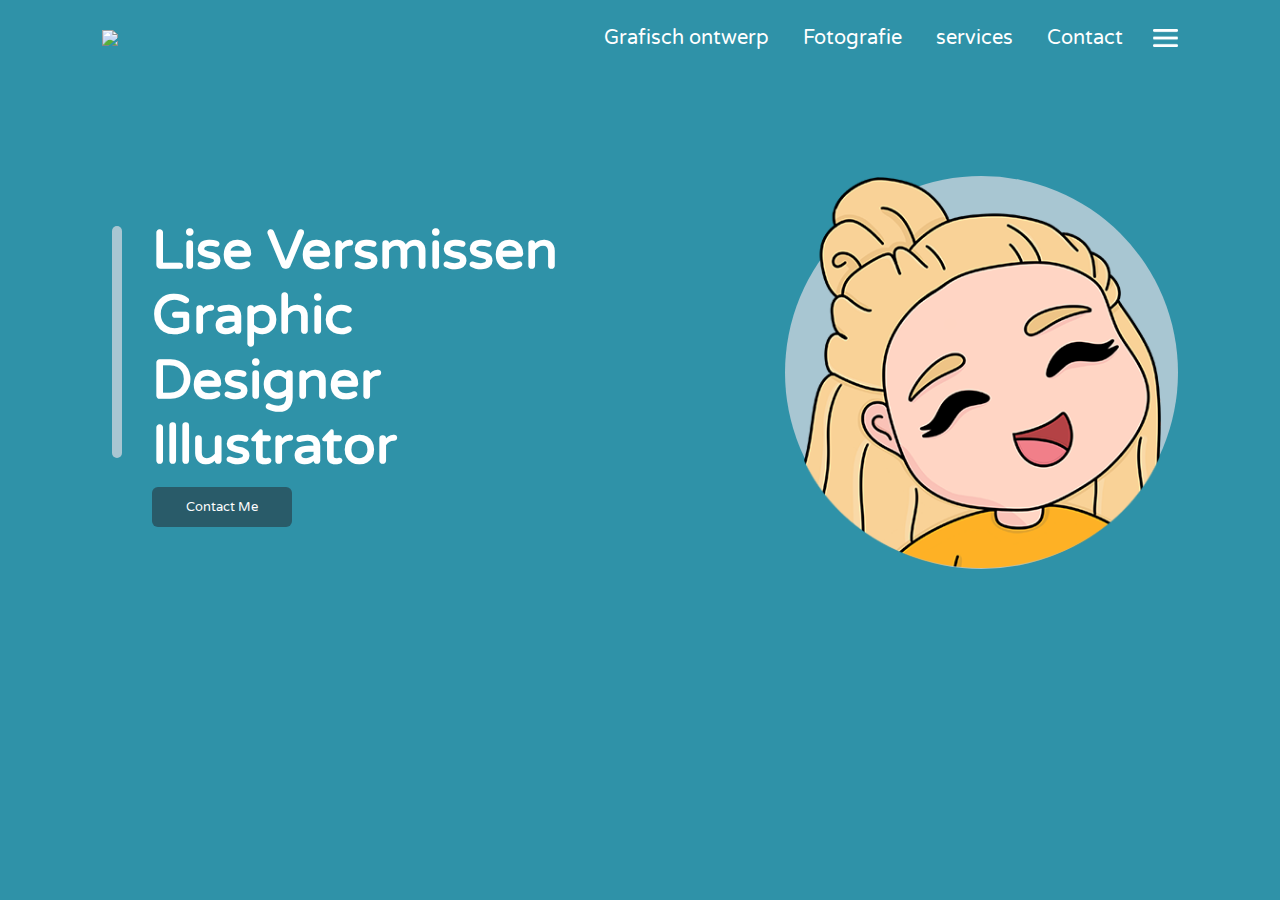
==== index.html @ 8cf89bff "git commit -m" ====
<!DOCTYPE html>
<html lang="nl">
<head>
    <meta name="viewport" content="width=device-width, initial-scale=1.0">
    <meta charset="UTF-8">
    <title>LV Graphics</title>
    <link rel="icon" href="assets/logolisetab.png">
    <link rel="stylesheet" href="style.css">
    <link rel="preconnect" href="https://fonts.googleapis.com">
    <link rel="preconnect" href="https://fonts.gstatic.com" crossorigin>
    <link href="https://fonts.googleapis.com/css2?family=Varela+Round&display=swap" rel="stylesheet">
</head>
<body>
<header>

</header>
<main>
<div class="container">
    <div class="navbar">
        <img src="assets/logolisebold.svg" class="logomain">
        <nav>
            <ul>
                <li><a href="grafischontwerp.html">Grafisch ontwerp</a></li>
                <li><a href="fotografie.html">Fotografie</a></li>
                <li><a href="services.html">services</a></li>
                <li><a href="contact.html">Contact</a></li>
            </ul>
        </nav>
        <img src="assets/menu.png" class="menu-icon">
    </div>
    <img src="assets/lines.png" class="lines" alt="lijntjes">
    <div class="row">
        <div class="col-1">
            <h2>Lise Versmissen <br>
                Graphic Designer <br>
                Illustrator</h2>
            <button type="button">Contact Me <img src="assets/arrow.png" alt="pijltje"></button>
        </div>
        <div class="col-2">
            <img src="assets/illustratie1.png" alt="illustratie lise" class="illustratie">
            <div class="color-circle"></div>

        </div>
    </div>
</div>
</main>

</body>
<footer>

</footer>
</html>
---- style.css ----
/* algemene css */
* {
    margin: 0;
    padding: 0;
    font-family: 'Varela Round', sans-serif;
}

body {
    background-color: #2F92A8;
}

/* specifieke css */
.container {
    width: 100%;
    min-height: 100vh;
    padding-left: 8%;
    padding-right: 8%;
    box-sizing: border-box;
    overflow: hidden;
}

.navbar {
    width: 100%;
    display: flex;
    align-items: center;
    font-family: 'Varela Round', sans-serif;;
}

.logomain {
    width: 150px;
    cursor: pointer;
    margin: 30px 0;
}

.menu-icon {
    width: 25px;
    cursor: pointer
}

nav {
    flex: 1;
    text-align: right;
}

nav ul li {
    list-style: none;
    display: inline-block;
    margin-right: 30px;
}

nav ul li a {
    text-decoration: none;
    color: white;
    font-size: 20px;
}

nav ul li a:hover {
    color: #ebb548;
}

.row {
    display: flex;
    justify-content: space-between;
    align-items: center;
    margin: 100px 0;
}

.col-1 {
    flex-basis: 40%;
    position: relative;
    margin-left: 50px;
}

.col-1 h2 {
    font-size: 54px;
    color: white;
}

button {
    width: 140px;
    border: 0;
    padding: 12px 10px;
    margin-top: 9px;
    outline: none;
    color: white;
    background: #295b69;
    border-radius: 6px;
    transition: width 0.5s;
}

button img {
    width: 30px;
    display: none;
}

button:hover img {
    display: block;
}

button:hover {
    width: 160px;
    display: flex;
    align-items: center;
    justify-content: space-between;
    background-color: #a8c6d2;
}

.col-1:after {
    content: '';
    width: 10px;
    height: 75%;
    background: #a8c6d2;
    position: absolute;
    left: -40px;
    top: 8px;
    border-radius: 6px;
}
.col-2 {
    position: relative;
    flex-basis: 30%;
    display: flex;
    align-items: center;
}
.color-circle {
    position: absolute;
    right: 0;
    top: 0;
    background: #a8c6d2;
    border-radius: 50%;
    height: 393px;
    width: 393px;
    z-index: -1;
}
.illustratie {
    width: 393px;
    height: 394px;
    position: sticky;
}
.color-circle {
    position: sticky;
}
.illustratie {
    position: absolute;
}
.lines {
    top: -21.457977294921875px;
    left: -5.020406723022461px;
    width: 813px;
    height: 661px;
    position: absolute;
    opacity: 50%;
}
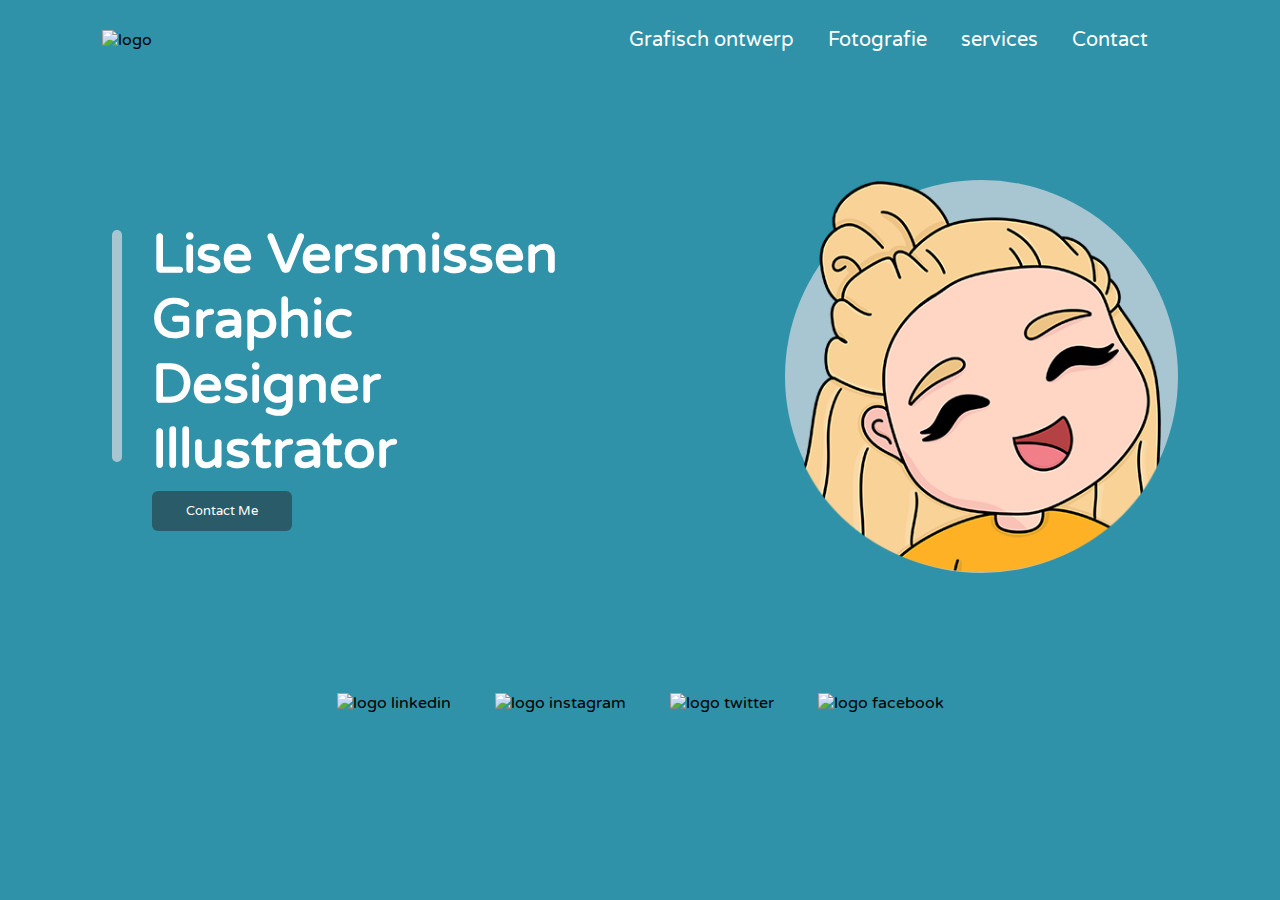
==== commit 28f910ae: "git commit -m" ====
--- a/index.html
+++ b/index.html
@@ -9,42 +9,53 @@
     <link rel="preconnect" href="https://fonts.googleapis.com">
     <link rel="preconnect" href="https://fonts.gstatic.com" crossorigin>
     <link href="https://fonts.googleapis.com/css2?family=Varela+Round&display=swap" rel="stylesheet">
+    <script type="text/javascript" src="navbar.js"></script>
 </head>
 <body>
-<header>
 
-</header>
-<main>
-<div class="container">
-    <div class="navbar">
-        <img src="assets/logolisebold.svg" class="logomain">
-        <nav>
-            <ul>
-                <li><a href="grafischontwerp.html">Grafisch ontwerp</a></li>
-                <li><a href="fotografie.html">Fotografie</a></li>
-                <li><a href="services.html">services</a></li>
-                <li><a href="contact.html">Contact</a></li>
-            </ul>
-        </nav>
-        <img src="assets/menu.png" class="menu-icon">
-    </div>
-    <img src="assets/lines.png" class="lines" alt="lijntjes">
-    <div class="row">
-        <div class="col-1">
-            <h2>Lise Versmissen <br>
-                Graphic Designer <br>
-                Illustrator</h2>
-            <button type="button">Contact Me <img src="assets/arrow.png" alt="pijltje"></button>
+    <div class="container">
+        <div class="navbar">
+            <img src="assets/logolisebold.svg" class="logomain" alt="logo">
+            <nav>
+                <ul class="menubar">
+                    <li><a href="grafischontwerp.html">Grafisch ontwerp</a></li>
+                    <li><a href="fotografie.html">Fotografie</a></li>
+                    <li><a href="services.html">services</a></li>
+                    <li><a href="contact.html">Contact</a></li>
+                </ul>
+            </nav>
+           <img src="assets/menu.png" alt="menu icon" class="menu-icon" onclick="togglemenu()">
         </div>
-        <div class="col-2">
-            <img src="assets/illustratie1.png" alt="illustratie lise" class="illustratie">
-            <div class="color-circle"></div>
-
+        <img src="assets/lines.png" class="lines" alt="lijntjes">
+        <div class="row">
+            <div class="col-1">
+                <h2>Lise Versmissen <br>
+                    Graphic Designer <br>
+                    Illustrator</h2>
+                <button type="button">Contact Me <img src="assets/arrow.png" alt="pijltje"></button>
+            </div>
+            <div class="col-2">
+                <img src="assets/illustratie1.png" alt="illustratie lise" class="illustratie">
+                <div class="color-circle"></div>
+            </div>
+        </div>
+        <div class="social-links">
+            <img src="assets/linkedin.svg" alt="logo linkedin">
+            <img src="assets/instagram.svg" alt="logo instagram">
+            <img src="assets/twitter.svg" alt="logo twitter">
+            <img src="assets/facebook.svg" alt="logo facebook">
         </div>
     </div>
-</div>
-</main>
-
+<script>
+    function togglemenu() {
+        var x = document.getElementsByClassName("menu-icon");
+        if (x.style.display === "block") {
+            x.style.display = "none";
+        } else {
+            x.style.display = "block";
+        }
+    }
+</script>
 </body>
 <footer>
 
--- a/style.css
+++ b/style.css
@@ -34,7 +34,8 @@
 
 .menu-icon {
     width: 25px;
-    cursor: pointer
+    cursor: pointer;
+    display: none;
 }
 
 nav {
@@ -149,4 +150,43 @@
     height: 661px;
     position: absolute;
     opacity: 50%;
+}
+.social-links img{
+    height: 20px;
+    margin: 20px;
+    cursor: pointer;
+}
+.social-links {
+    text-align: center;
+}
+@media only screen and (max-width:700px) {
+
+    nav ul{
+        width: 100%;
+        background: #295b69;
+        position: absolute;
+        top: 90px;
+        right: 0;
+        z-index: 2;
+    }
+    nav ul li {
+        display: block;
+        margin-top: 16px;
+        margin-bottom: 10px;
+    }
+    nav ul li a{
+        color: white;
+    }
+    .menu-icon {
+        display: block;
+
+    }
+    .menubar {
+        overflow: hidden;
+        transition: 0.5s;
+    }
+    .row {
+        flex-direction: column-reverse;
+        margin: 50px 0;
+    }
 }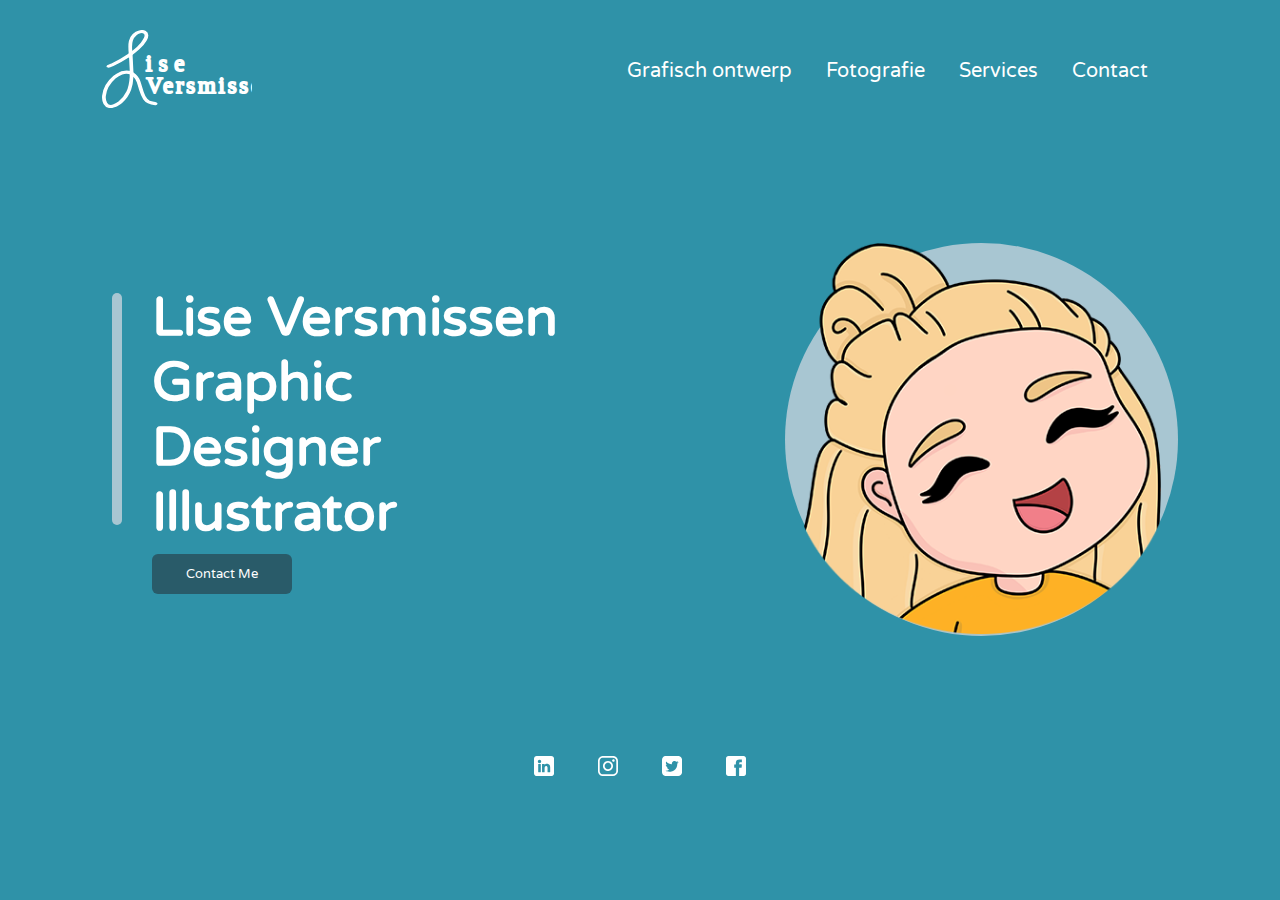
==== commit 1c73da87: "git commit -m" ====
--- a/index.html
+++ b/index.html
@@ -9,24 +9,23 @@
     <link rel="preconnect" href="https://fonts.googleapis.com">
     <link rel="preconnect" href="https://fonts.gstatic.com" crossorigin>
     <link href="https://fonts.googleapis.com/css2?family=Varela+Round&display=swap" rel="stylesheet">
-    <script type="text/javascript" src="navbar.js"></script>
+    <script src="navbar.js"></script>
 </head>
 <body>
 
     <div class="container">
         <div class="navbar">
-            <img src="assets/logolisebold.svg" class="logomain" alt="logo">
+            <a href="index.html"><img src="assets/logolisebold.svg" class="logomain" alt="logo"> </a>
             <nav>
-                <ul class="menubar">
+                <ul id="menubar">
                     <li><a href="grafischontwerp.html">Grafisch ontwerp</a></li>
                     <li><a href="fotografie.html">Fotografie</a></li>
-                    <li><a href="services.html">services</a></li>
-                    <li><a href="contact.html">Contact</a></li>
+                    <li><a href="Services.html">Services</a></li>
+                    <li><a href="Contact.html">Contact</a></li>
                 </ul>
             </nav>
            <img src="assets/menu.png" alt="menu icon" class="menu-icon" onclick="togglemenu()">
         </div>
-        <img src="assets/lines.png" class="lines" alt="lijntjes">
         <div class="row">
             <div class="col-1">
                 <h2>Lise Versmissen <br>
@@ -46,16 +45,6 @@
             <img src="assets/facebook.svg" alt="logo facebook">
         </div>
     </div>
-<script>
-    function togglemenu() {
-        var x = document.getElementsByClassName("menu-icon");
-        if (x.style.display === "block") {
-            x.style.display = "none";
-        } else {
-            x.style.display = "block";
-        }
-    }
-</script>
 </body>
 <footer>
 
--- a/style.css
+++ b/style.css
@@ -143,14 +143,7 @@
 .illustratie {
     position: absolute;
 }
-.lines {
-    top: -21.457977294921875px;
-    left: -5.020406723022461px;
-    width: 813px;
-    height: 661px;
-    position: absolute;
-    opacity: 50%;
-}
+
 .social-links img{
     height: 20px;
     margin: 20px;
@@ -181,7 +174,7 @@
         display: block;
 
     }
-    .menubar {
+    #menubar {
         overflow: hidden;
         transition: 0.5s;
     }
@@ -189,4 +182,8 @@
         flex-direction: column-reverse;
         margin: 50px 0;
     }
+    .col-2 {
+        flex-basis: 100%;
+        margin-bottom: 50px;
+    }
 }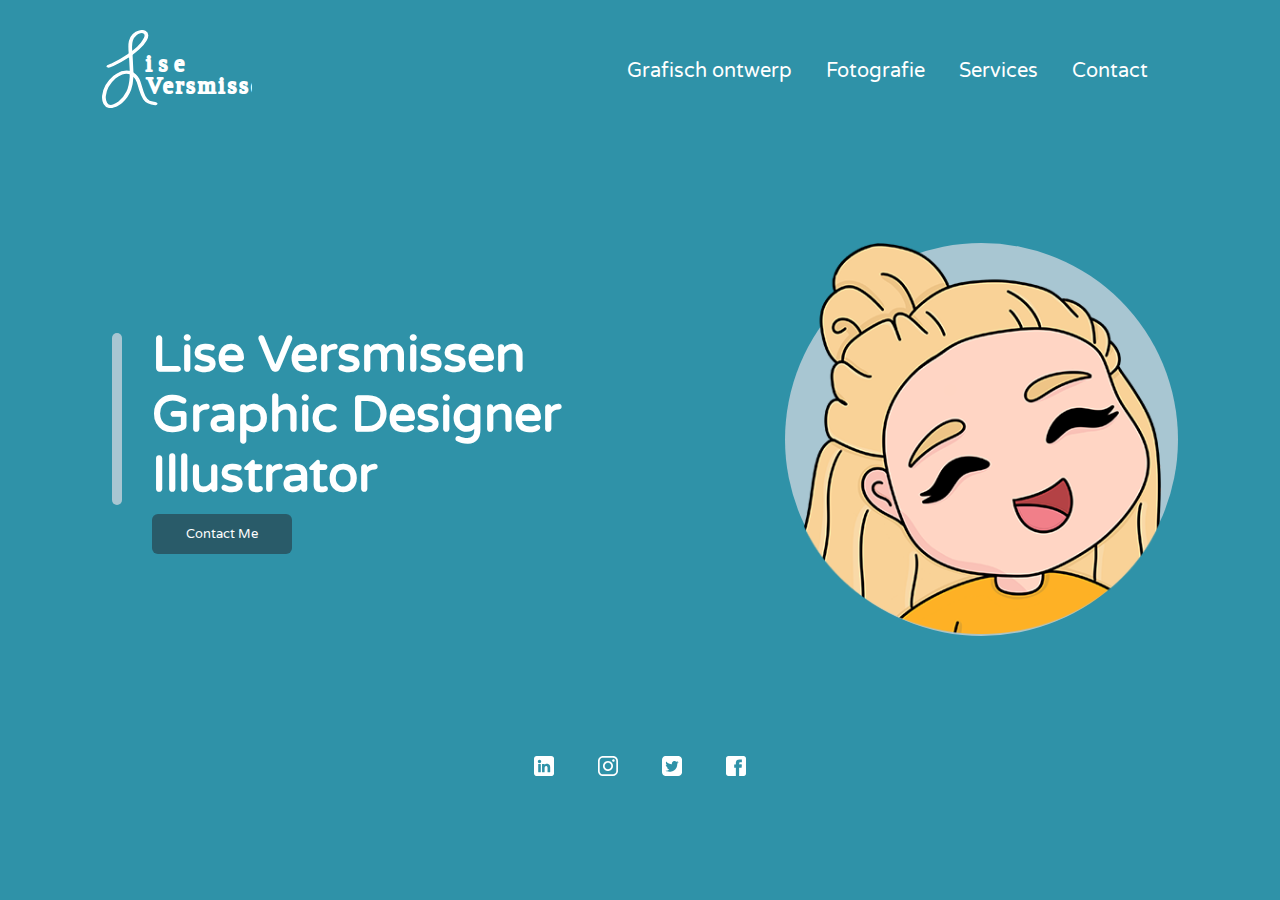
==== commit 8a1709c1: "git commit -m" ====
--- a/index.html
+++ b/index.html
@@ -20,8 +20,8 @@
                 <ul id="menubar">
                     <li><a href="grafischontwerp.html">Grafisch ontwerp</a></li>
                     <li><a href="fotografie.html">Fotografie</a></li>
-                    <li><a href="Services.html">Services</a></li>
-                    <li><a href="Contact.html">Contact</a></li>
+                    <li><a href="services.html">Services</a></li>
+                    <li><a href="contact.html">Contact</a></li>
                 </ul>
             </nav>
            <img src="assets/menu.png" alt="menu icon" class="menu-icon" onclick="togglemenu()">
@@ -45,6 +45,7 @@
             <img src="assets/facebook.svg" alt="logo facebook">
         </div>
     </div>
+
 </body>
 <footer>
 
--- a/style.css
+++ b/style.css
@@ -73,7 +73,7 @@
 }
 
 .col-1 h2 {
-    font-size: 54px;
+    font-size: 50px;
     color: white;
 }
 
@@ -185,5 +185,19 @@
     .col-2 {
         flex-basis: 100%;
         margin-bottom: 50px;
-    }
+        align-items: center;
+    }
+    .illustratie {
+        width: 299px;
+        height: 300px;
+        position: relative;
+    }
+    .color-circle {
+        position: absolute;
+        width: 299px;
+        height: 300px;
+    }
+
+
+
 }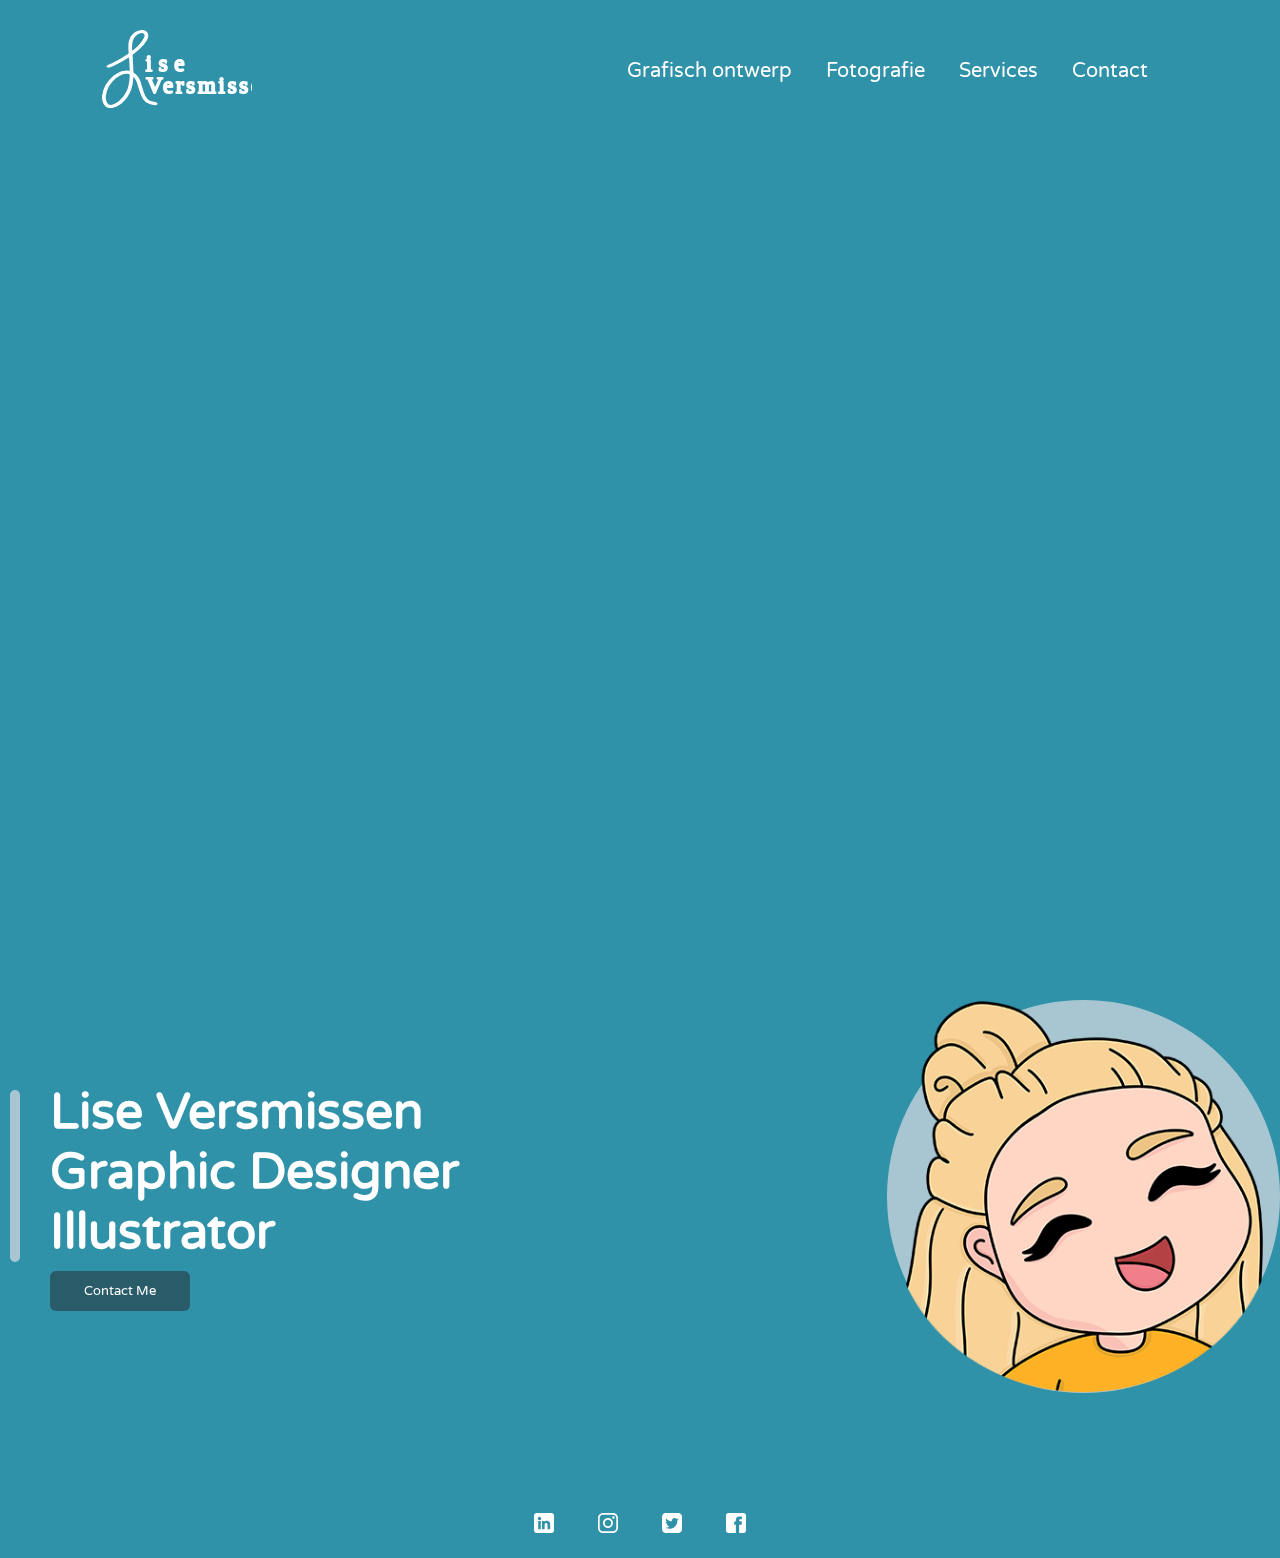
==== commit a72de5b5: "git commit -m" ====
--- a/index.html
+++ b/index.html
@@ -12,7 +12,7 @@
     <script src="navbar.js"></script>
 </head>
 <body>
-
+<header>
     <div class="container">
         <div class="navbar">
             <a href="index.html"><img src="assets/logolisebold.svg" class="logomain" alt="logo"> </a>
@@ -24,27 +24,31 @@
                     <li><a href="contact.html">Contact</a></li>
                 </ul>
             </nav>
-           <img src="assets/menu.png" alt="menu icon" class="menu-icon" onclick="togglemenu()">
+            <img src="assets/menu.png" alt="menu icon" class="menu-icon" onclick="togglemenu()">
         </div>
-        <div class="row">
-            <div class="col-1">
-                <h2>Lise Versmissen <br>
-                    Graphic Designer <br>
-                    Illustrator</h2>
-                <button type="button">Contact Me <img src="assets/arrow.png" alt="pijltje"></button>
-            </div>
-            <div class="col-2">
-                <img src="assets/illustratie1.png" alt="illustratie lise" class="illustratie">
-                <div class="color-circle"></div>
-            </div>
+
+    </div>
+</header>
+<main>
+    <div class="row">
+        <div class="col-1">
+            <h2>Lise Versmissen <br>
+                Graphic Designer <br>
+                Illustrator</h2>
+            <button type="button">Contact Me <img src="assets/arrow.png" alt="pijltje"></button>
         </div>
-        <div class="social-links">
-            <img src="assets/linkedin.svg" alt="logo linkedin">
-            <img src="assets/instagram.svg" alt="logo instagram">
-            <img src="assets/twitter.svg" alt="logo twitter">
-            <img src="assets/facebook.svg" alt="logo facebook">
+        <div class="col-2">
+            <img src="assets/illustratie1.png" alt="illustratie lise" class="illustratie">
+            <div class="color-circle"></div>
         </div>
     </div>
+    <div class="social-links">
+        <img src="assets/linkedin.svg" alt="logo linkedin">
+        <img src="assets/instagram.svg" alt="logo instagram">
+        <img src="assets/twitter.svg" alt="logo twitter">
+        <img src="assets/facebook.svg" alt="logo facebook">
+    </div>
+</main>
 
 </body>
 <footer>
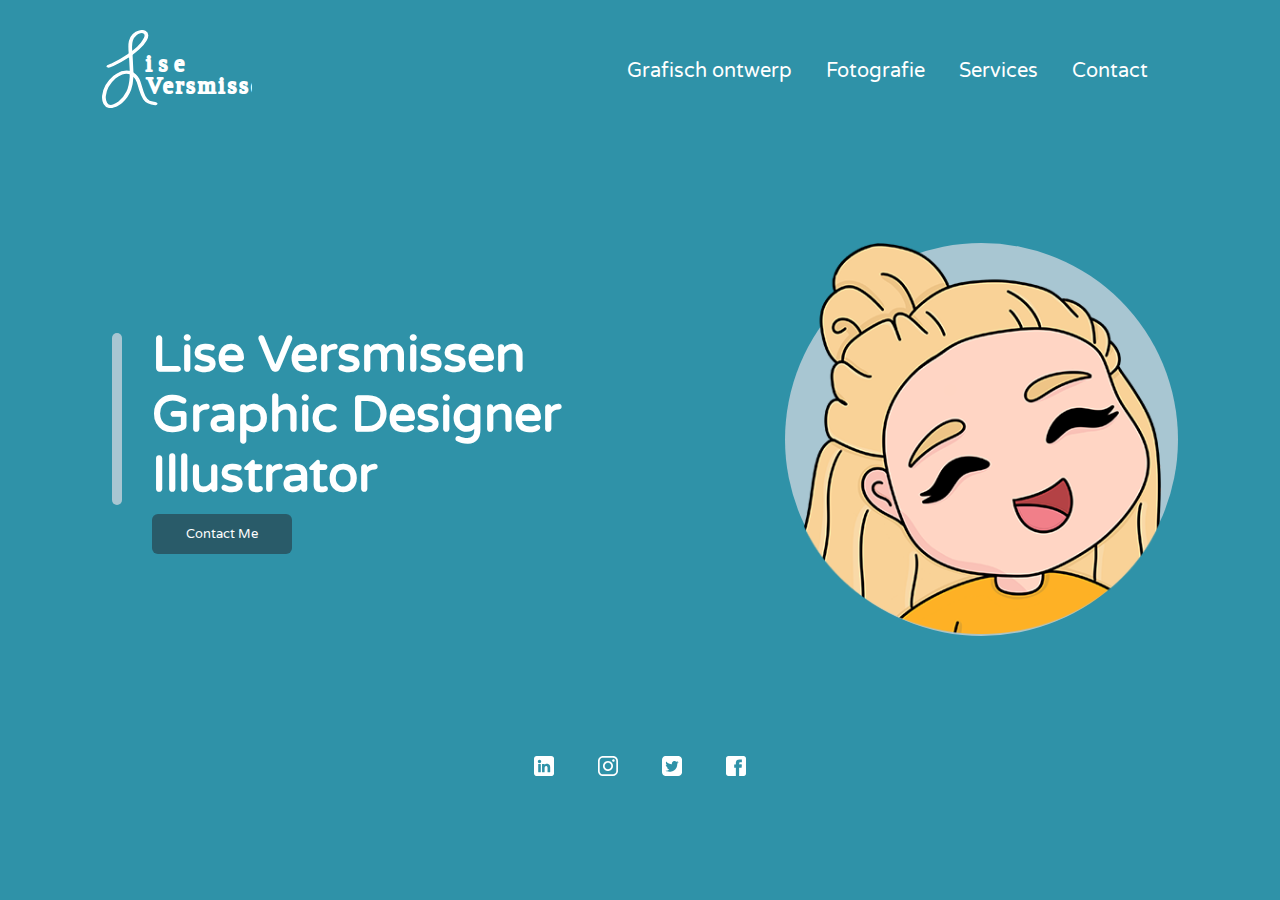
==== commit e912007e: "git commit -m" ====
--- a/index.html
+++ b/index.html
@@ -12,7 +12,7 @@
     <script src="navbar.js"></script>
 </head>
 <body>
-<header>
+
     <div class="container">
         <div class="navbar">
             <a href="index.html"><img src="assets/logolisebold.svg" class="logomain" alt="logo"> </a>
@@ -24,31 +24,27 @@
                     <li><a href="contact.html">Contact</a></li>
                 </ul>
             </nav>
-            <img src="assets/menu.png" alt="menu icon" class="menu-icon" onclick="togglemenu()">
+           <img src="assets/menu.png" alt="menu icon" class="menu-icon" onclick="togglemenu()">
         </div>
-
-    </div>
-</header>
-<main>
-    <div class="row">
-        <div class="col-1">
-            <h2>Lise Versmissen <br>
-                Graphic Designer <br>
-                Illustrator</h2>
-            <button type="button">Contact Me <img src="assets/arrow.png" alt="pijltje"></button>
+        <div class="row">
+            <div class="col-1">
+                <h2>Lise Versmissen <br>
+                    Graphic Designer <br>
+                    Illustrator</h2>
+                <button type="button">Contact Me <img src="assets/arrow.png" alt="pijltje"></button>
+            </div>
+            <div class="col-2">
+                <img src="assets/illustratie1.png" alt="illustratie lise" class="illustratie">
+                <div class="color-circle"></div>
+            </div>
         </div>
-        <div class="col-2">
-            <img src="assets/illustratie1.png" alt="illustratie lise" class="illustratie">
-            <div class="color-circle"></div>
+        <div class="social-links">
+            <a href="https://www.linkedin.com/in/lise-versmissen-698373214/"><img src="assets/linkedin.svg" alt="logo linkedin"></a>
+            <a href="https://www.instagram.com/l.v_graphics/"><img src="assets/instagram.svg" alt="logo instagram"></a>
+            <a href="https://twitter.com/liseeee_x"><img src="assets/twitter.svg" alt="logo twitter"></a>
+            <a href="https://www.facebook.com/GraphicsLV"><img src="assets/facebook.svg" alt="logo facebook"></a>
         </div>
     </div>
-    <div class="social-links">
-        <img src="assets/linkedin.svg" alt="logo linkedin">
-        <img src="assets/instagram.svg" alt="logo instagram">
-        <img src="assets/twitter.svg" alt="logo twitter">
-        <img src="assets/facebook.svg" alt="logo facebook">
-    </div>
-</main>
 
 </body>
 <footer>
